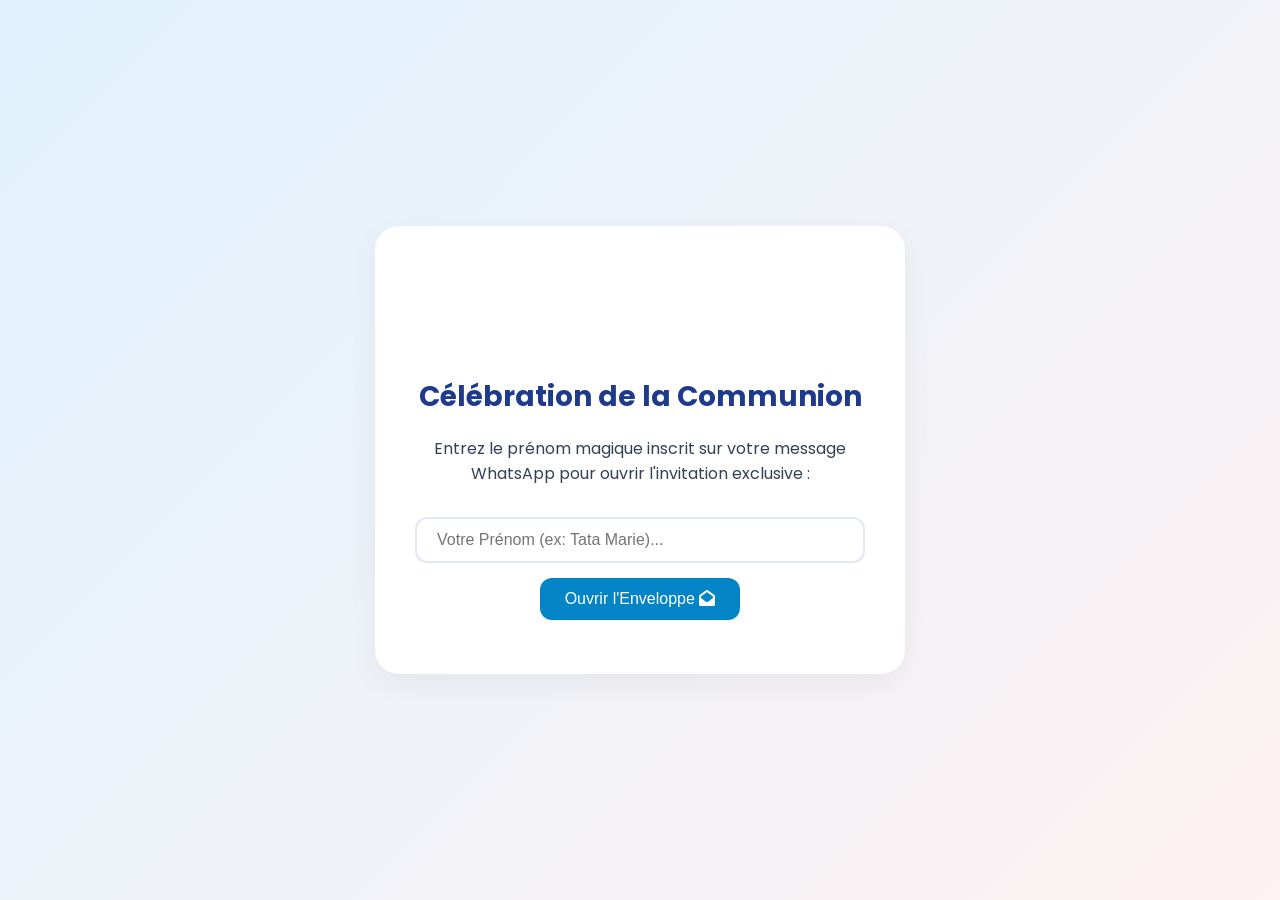
==== index.html @ 3625dfe7 "Add files via upload" ====
<!DOCTYPE html>
<html lang="fr">
<head>
    <meta charset="UTF-8">
    <meta name="viewport" content="width=device-width, initial-scale=1.0">
    <title>Bienvenue à la Communion</title>
    <link rel="stylesheet" href="style.css">
    <link href="https://fonts.googleapis.com/css2?family=Poppins:wght@300;400;600&family=Great+Vibes&display=swap" rel="stylesheet">
    <link rel="stylesheet" href="https://cdnjs.cloudflare.com/ajax/libs/font-awesome/6.0.0/css/all.min.css">
</head>
<body>

    <div class="login-container">
        <div class="animation-communion">
            <div class="mannequin boy"><i class="fa-solid fa-child-dress" style="transform: scaleX(-1);"></i></div>
            <div class="mannequin girl"><i class="fa-solid fa-child-dress"></i></div>
        </div>

        <h1>Célébration de la Communion</h1>
        <p class="subtitle">Entrez le prénom magique inscrit sur votre message WhatsApp pour ouvrir l'invitation exclusive :</p>
        
        <div class="form-group">
            <input type="text" id="guestName" placeholder="Votre Prénom (ex: Tata Marie)..." autocomplete="off">
            <button onclick="verifierEtOuvrir()">Ouvrir l'Enveloppe <i class="fa-solid fa-envelope-open"></i></button>
        </div>
        <p id="error-msg" class="error"></p>
    </div>

    <script>
        // L'astuce magique : On récupère le token secret dans l'URL envoyée par WhatsApp
        // Exemple du lien WhatsApp : https://tonpseudo.github.io/invitation/?token=VIP2026
        const urlParams = new URLSearchParams(window.location.search);
        const tokenValide = "VIP2026"; // Le code secret global pour cet événement

        // Sécurité anti-clandestin basique : si déjà activé sur un autre appareil
        if (localStorage.getItem('invitation_bloquee') === 'true') {
            document.body.innerHTML = "<div class='login-container'><h1>Accès Refusé</h1><p>Cette invitation est strictement personnelle et a déjà été validée sur un autre appareil.</p></div>";
        }

        function verifierEtOuvrir() {
            const nameInput = document.getElementById('guestName').value.trim();
            const urlToken = urlParams.get('token');
            const errorMsg = document.getElementById('error-msg');

            // Vérification du Token WhatsApp
            if (urlToken !== tokenValide) {
                errorMsg.innerText = "Désolé, ce lien n'est pas officiel ou a été transféré illégalement.";
                return;
            }

            if (nameInput.length < 2) {
                errorMsg.innerText = "Veuillez entrer un prénom valide.";
                return;
            }

            // On verrouille l'appareil : On stocke le nom localement
            localStorage.setItem('guest_name', nameInput);
            localStorage.setItem('device_locked', 'true');

            // Redirection vers la carte magique
            window.location.href = "invitation.html";
        }
    </script>
</body>
</html>
---- style.css ----
body {
    margin: 0;
    padding: 0;
    background: linear-gradient(135deg, #e0f2fe 0%, #fef2f2 100%);
    font-family: 'Poppins', sans-serif;
    display: flex;
    justify-content: center;
    align-items: center;
    min-height: 100vh;
    color: #334155;
}

.login-container, .card-container {
    background: white;
    padding: 40px;
    border-radius: 24px;
    box-shadow: 0 10px 30px rgba(0,0,0,0.05);
    text-align: center;
    max-width: 450px;
    width: 90%;
}

h1 {
    font-size: 28px;
    color: #1e3a8a;
}

.angel-title {
    font-family: 'Great Vibes', cursive;
    font-size: 45px;
    color: #b45309;
    margin: 0;
}

.welcome-guest {
    font-size: 20px;
    color: #0369a1;
}

/* --- ANIMATION DES MANNEQUINS ENFANTS --- */
.animation-communion {
    display: flex;
    justify-content: center;
    gap: 30px;
    font-size: 60px;
    margin-bottom: 20px;
}

.mannequin {
    animation: bounce 2s infinite ease-in-out;
}

.boy { color: #7dd3fc; animation-delay: 0s; }
.girl { color: #fca5a5; animation-delay: 0.5s; }

@keyframes bounce {
    0%, 100% { transform: translateY(0) scale(1); }
    50% { transform: translateY(-15px) scale(1.05); }
}

/* Formulaire */
.form-group input {
    width: 100%;
    padding: 12px 20px;
    margin: 15px 0;
    border: 2px solid #e2e8f0;
    border-radius: 12px;
    box-sizing: border-box;
    font-size: 16px;
}

button {
    background: #0284c7;
    color: white;
    border: none;
    padding: 12px 25px;
    border-radius: 12px;
    cursor: pointer;
    font-size: 16px;
    transition: background 0.3s;
}

button:hover { background: #0369a1; }

.error { color: #ef4444; font-size: 14px; margin-top: 10px; }

/* Countdown */
.countdown-container #countdown {
    font-size: 24px;
    font-weight: bold;
    color: #1e293b;
    background: #f1f5f9;
    padding: 10px;
    border-radius: 10px;
    display: inline-block;
}
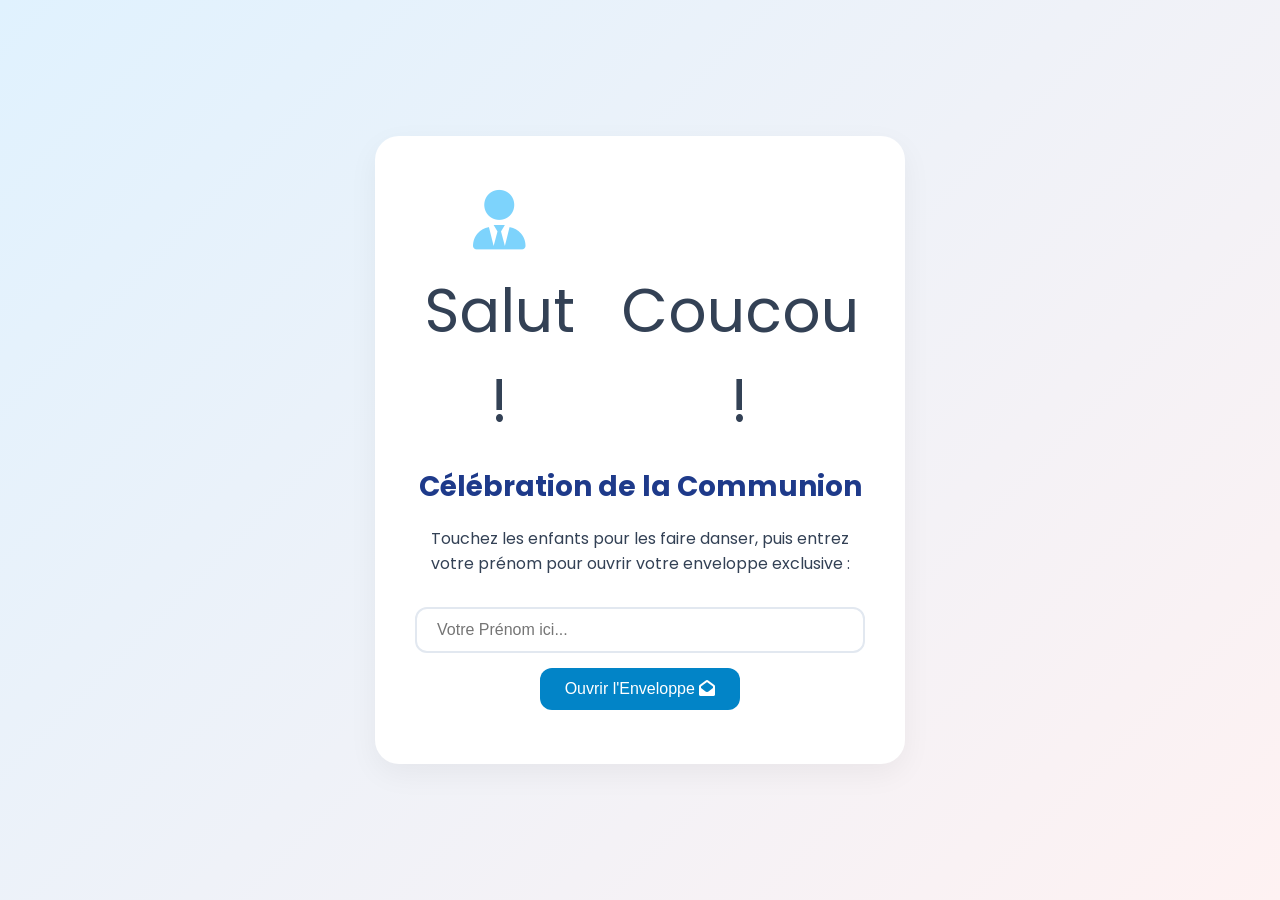
==== commit 5e3efa4e: "Update index.html" ====
--- a/index.html
+++ b/index.html
@@ -12,54 +12,112 @@
 
     <div class="login-container">
         <div class="animation-communion">
-            <div class="mannequin boy"><i class="fa-solid fa-child-dress" style="transform: scaleX(-1);"></i></div>
-            <div class="mannequin girl"><i class="fa-solid fa-child-dress"></i></div>
+            <div class="mannequin-wrapper" id="boyWrapper" onclick="declencherAction('boy')">
+                <div class="mannequin boy" id="boyIcon"><i class="fa-solid fa-user-tie"></i></div>
+                <span class="bubble" id="boyBubble">Salut !</span>
+            </div>
+            
+            <div class="mannequin-wrapper" id="girlWrapper" onclick="declencherAction('girl')">
+                <div class="mannequin girl" id="girlIcon"><i class="fa-solid fa-child-dress"></i></div>
+                <span class="bubble" id="girlBubble">Coucou !</span>
+            </div>
         </div>
 
         <h1>Célébration de la Communion</h1>
-        <p class="subtitle">Entrez le prénom magique inscrit sur votre message WhatsApp pour ouvrir l'invitation exclusive :</p>
+        <p class="subtitle">Touchez les enfants pour les faire danser, puis entrez votre prénom pour ouvrir votre enveloppe exclusive :</p>
         
         <div class="form-group">
-            <input type="text" id="guestName" placeholder="Votre Prénom (ex: Tata Marie)..." autocomplete="off">
+            <input type="text" id="guestName" placeholder="Votre Prénom ici..." autocomplete="off" oninput="reactionSaisie()">
             <button onclick="verifierEtOuvrir()">Ouvrir l'Enveloppe <i class="fa-solid fa-envelope-open"></i></button>
         </div>
         <p id="error-msg" class="error"></p>
     </div>
 
     <script>
-        // L'astuce magique : On récupère le token secret dans l'URL envoyée par WhatsApp
-        // Exemple du lien WhatsApp : https://tonpseudo.github.io/invitation/?token=VIP2026
         const urlParams = new URLSearchParams(window.location.search);
-        const tokenValide = "VIP2026"; // Le code secret global pour cet événement
+        const tokenValide = "VIP2026"; 
 
-        // Sécurité anti-clandestin basique : si déjà activé sur un autre appareil
         if (localStorage.getItem('invitation_bloquee') === 'true') {
-            document.body.innerHTML = "<div class='login-container'><h1>Accès Refusé</h1><p>Cette invitation est strictement personnelle et a déjà été validée sur un autre appareil.</p></div>";
+            document.body.innerHTML = "<div class='login-container'><h1>Accès Refusé</h1><p>Cette invitation est strictement personnelle.</p></div>";
         }
 
+        // 1. INTERACTIVITÉ : Quand on clique sur un mannequin
+        function declencherAction(genre) {
+            const icon = document.getElementById(`${genre}Icon`);
+            const bubble = document.getElementById(`${genre}Bubble`);
+            
+            // On ajoute la classe d'animation spéciale (tourbillon/spin)
+            icon.classList.add('animation-clic');
+            
+            // Changement de texte de la bulle
+            if(genre === 'boy') {
+                bubble.innerText = "Bienvenue ! 🎉";
+                bubble.style.opacity = "1";
+            } else {
+                bubble.innerText = "Danse avec moi ! ✨";
+                bubble.style.opacity = "1";
+            }
+
+            // On retire la classe après l'animation pour pouvoir recommencer
+            setTimeout(() => {
+                icon.classList.remove('animation-clic');
+                bubble.style.opacity = "0";
+            }, 1500);
+        }
+
+        // 2. INTERACTIVITÉ : Quand l'invité commence à taper son nom
+        function reactionSaisie() {
+            const nameInput = document.getElementById('guestName').value;
+            const boyWrapper = document.getElementById('boyWrapper');
+            const girlWrapper = document.getElementById('girlWrapper');
+            const boyBubble = document.getElementById('boyBubble');
+            const girlBubble = document.getElementById('girlBubble');
+
+            if (nameInput.length > 0) {
+                // Les mannequins s'ambiancent et se rapprochent au fur et à mesure de la saisie !
+                boyWrapper.style.transform = `translateX(15px) scale(1.1)`;
+                girlWrapper.style.transform = `translateX(-15px) scale(1.1)`;
+                
+                boyBubble.innerText = "C'est toi ? 😍";
+                girlBubble.innerText = "Vite, écris ! 👣";
+                boyBubble.style.opacity = "1";
+                girlBubble.style.opacity = "1";
+            } else {
+                // Reset si le champ est vidé
+                boyWrapper.style.transform = `translateX(0) scale(1)`;
+                girlWrapper.style.transform = `translateX(0) scale(1)`;
+                boyBubble.style.opacity = "0";
+                girlBubble.style.opacity = "0";
+            }
+        }
+
+        // 3. VÉRIFICATION FINALE
         function verifierEtOuvrir() {
             const nameInput = document.getElementById('guestName').value.trim();
             const urlToken = urlParams.get('token');
             const errorMsg = document.getElementById('error-msg');
 
-            // Vérification du Token WhatsApp
             if (urlToken !== tokenValide) {
-                errorMsg.innerText = "Désolé, ce lien n'est pas officiel ou a été transféré illégalement.";
+                errorMsg.innerText = "Désolé, ce lien n'est pas officiel.";
                 return;
             }
 
             if (nameInput.length < 2) {
-                errorMsg.innerText = "Veuillez entrer un prénom valide.";
+                errorMsg.innerText = "Veuillez entrer votre prénom pour que les enfants vous ouvrent la porte.";
                 return;
             }
 
-            // On verrouille l'appareil : On stocke le nom localement
             localStorage.setItem('guest_name', nameInput);
             localStorage.setItem('device_locked', 'true');
 
-            // Redirection vers la carte magique
-            window.location.href = "invitation.html";
+            // Petite animation finale de transition avant de changer de page
+            document.querySelector('.login-container').style.transform = "scale(0)";
+            document.querySelector('.login-container').style.transition = "all 0.5s ease";
+            
+            setTimeout(() => {
+                window.location.href = "invitation.html";
+            }, 500);
         }
     </script>
 </body>
-</html>+</html>
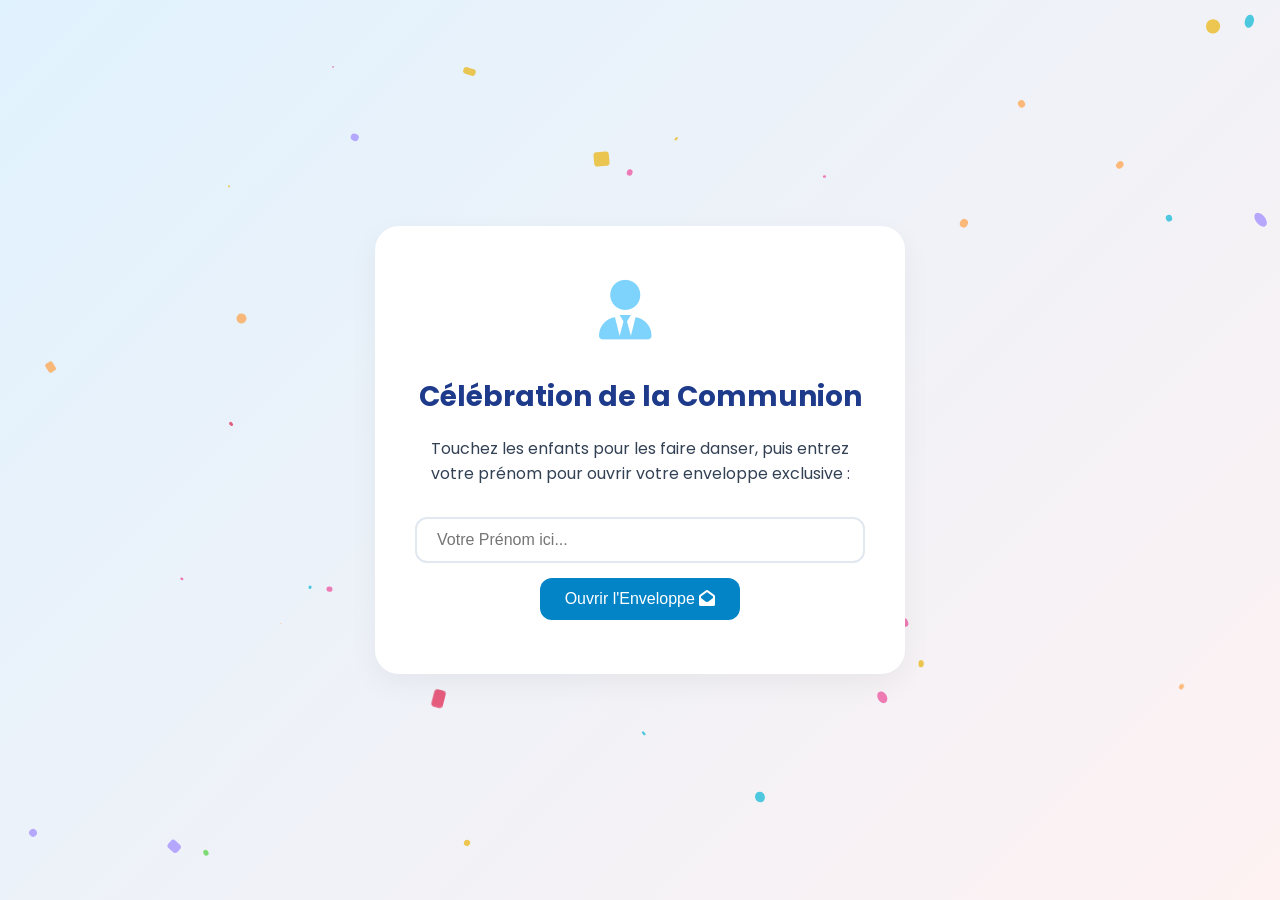
==== commit 6451beb0: "Update index.html" ====
--- a/index.html
+++ b/index.html
@@ -41,12 +41,37 @@
             document.body.innerHTML = "<div class='login-container'><h1>Accès Refusé</h1><p>Cette invitation est strictement personnelle.</p></div>";
         }
 
+        // --- AMBIANCE FESTIVE : Générateur de confettis en arrière-plan ---
+        function creerConfettis(nombre = 40) {
+            const couleurs = ['#e11d48', '#06b6d4', '#eab308', '#4cd137', '#9c88ff', '#ff9f43', '#ec4899'];
+            for (let i = 0; i < nombre; i++) {
+                const confetti = document.createElement('div');
+                confetti.style.position = 'fixed';
+                confetti.style.width = Math.random() * 10 + 6 + 'px';
+                confetti.style.height = Math.random() * 10 + 6 + 'px';
+                confetti.style.backgroundColor = couleurs[Math.floor(Math.random() * couleurs.length)];
+                confetti.style.top = Math.random() * 100 + 'vh';
+                confetti.style.left = Math.random() * 100 + 'vw';
+                confetti.style.borderRadius = Math.random() > 0.5 ? '50%' : '3px';
+                confetti.style.opacity = '0.7';
+                confetti.style.zIndex = '-1';
+                confetti.style.pointerEvents = 'none';
+                confetti.style.transform = `scale(${Math.random() * 1.2}) rotate(${Math.random() * 360}deg)`;
+                confetti.style.transition = 'all 1s ease-out';
+                confetti.classList.add('party-confetti');
+                document.body.appendChild(confetti);
+            }
+        }
+        
+        // Lance la pluie festive discrète dès le début
+        creerConfettis(45);
+
         // 1. INTERACTIVITÉ : Quand on clique sur un mannequin
         function declencherAction(genre) {
             const icon = document.getElementById(`${genre}Icon`);
             const bubble = document.getElementById(`${genre}Bubble`);
             
-            // On ajoute la classe d'animation spéciale (tourbillon/spin)
+            // Ajoute la super animation festive (breakdance / spin) défini dans le CSS survolté
             icon.classList.add('animation-clic');
             
             // Changement de texte de la bulle
@@ -62,7 +87,7 @@
             setTimeout(() => {
                 icon.classList.remove('animation-clic');
                 bubble.style.opacity = "0";
-            }, 1500);
+            }, 1200);
         }
 
         // 2. INTERACTIVITÉ : Quand l'invité commence à taper son nom
@@ -74,9 +99,9 @@
             const girlBubble = document.getElementById('girlBubble');
 
             if (nameInput.length > 0) {
-                // Les mannequins s'ambiancent et se rapprochent au fur et à mesure de la saisie !
-                boyWrapper.style.transform = `translateX(15px) scale(1.1)`;
-                girlWrapper.style.transform = `translateX(-15px) scale(1.1)`;
+                // Les mannequins s'ambiancent en s'approchant au fur et à mesure de la saisie !
+                boyWrapper.style.transform = `translateX(20px) scale(1.15)`;
+                girlWrapper.style.transform = `translateX(-20px) scale(1.15)`;
                 
                 boyBubble.innerText = "C'est toi ? 😍";
                 girlBubble.innerText = "Vite, écris ! 👣";
@@ -91,7 +116,7 @@
             }
         }
 
-        // 3. VÉRIFICATION FINALE
+        // 3. VÉRIFICATION FINALE + EFFET DE FOUIE
         function verifierEtOuvrir() {
             const nameInput = document.getElementById('guestName').value.trim();
             const urlToken = urlParams.get('token');
@@ -110,13 +135,23 @@
             localStorage.setItem('guest_name', nameInput);
             localStorage.setItem('device_locked', 'true');
 
+            // Animation explosive finale : on double le nombre de confettis !
+            creerConfettis(60);
+            
+            // Les confettis existants s'envolent
+            document.querySelectorAll('.party-confetti').forEach(c => {
+                c.style.transform = `translateY(-100px) scale(1.5) rotate(720deg)`;
+                c.style.opacity = '1';
+            });
+
             // Petite animation finale de transition avant de changer de page
-            document.querySelector('.login-container').style.transform = "scale(0)";
-            document.querySelector('.login-container').style.transition = "all 0.5s ease";
+            document.querySelector('.login-container').style.transform = "scale(0) rotate(10deg)";
+            document.querySelector('.login-container').style.opacity = "0";
+            document.querySelector('.login-container').style.transition = "all 0.6s cubic-bezier(0.6, -0.28, 0.735, 0.045)";
             
             setTimeout(() => {
                 window.location.href = "invitation.html";
-            }, 500);
+            }, 600);
         }
     </script>
 </body>
--- a/style.css
+++ b/style.css
@@ -48,6 +48,7 @@
 
 .mannequin {
     animation: bounce 2s infinite ease-in-out;
+    display: inline-block;
 }
 
 .boy { color: #7dd3fc; animation-delay: 0s; }
@@ -93,4 +94,58 @@
     padding: 10px;
     border-radius: 10px;
     display: inline-block;
-}+}
+
+/* ==========================================================
+   AJOUTS : INTERACTIVITÉ ET BULLES POUR LA PAGE D'ATTENTE
+   ========================================================== */
+
+/* Conteneur individuel de chaque enfant pour gérer le mouvement de rapprochement */
+.mannequin-wrapper {
+    position: relative;
+    cursor: pointer;
+    transition: transform 0.4s cubic-bezier(0.175, 0.885, 0.32, 1.275);
+}
+
+/* Bulle de dialogue pop-up au-dessus des mannequins */
+.bubble {
+    position: absolute;
+    top: -40px;
+    left: 50%;
+    transform: translateX(-50%);
+    background: #1e3a8a;
+    color: white;
+    font-size: 13px;
+    font-weight: 600;
+    padding: 6px 12px;
+    border-radius: 8px;
+    opacity: 0;
+    transition: opacity 0.3s ease, top 0.3s ease;
+    white-space: nowrap;
+    pointer-events: none;
+    box-shadow: 0 4px 10px rgba(0, 0, 0, 0.1);
+}
+
+/* Petite flèche en bas de la bulle de dialogue */
+.bubble::after {
+    content: '';
+    position: absolute;
+    bottom: -5px;
+    left: 50%;
+    transform: translateX(-50%);
+    border-width: 5px 5px 0;
+    border-style: solid;
+    border-color: #1e3a8a transparent;
+}
+
+/* Déclenché via JavaScript au clic : Fait vriller le mannequin de joie */
+.animation-clic {
+    animation: superSpin 1.2s ease-in-out !important;
+}
+
+@keyframes superSpin {
+    0% { transform: scale(1) rotate(0deg); }
+    30% { transform: scale(1.3) rotate(-20deg); }
+    70% { transform: scale(1.3) rotate(380deg); }
+    100% { transform: scale(1) rotate(360deg); }
+}
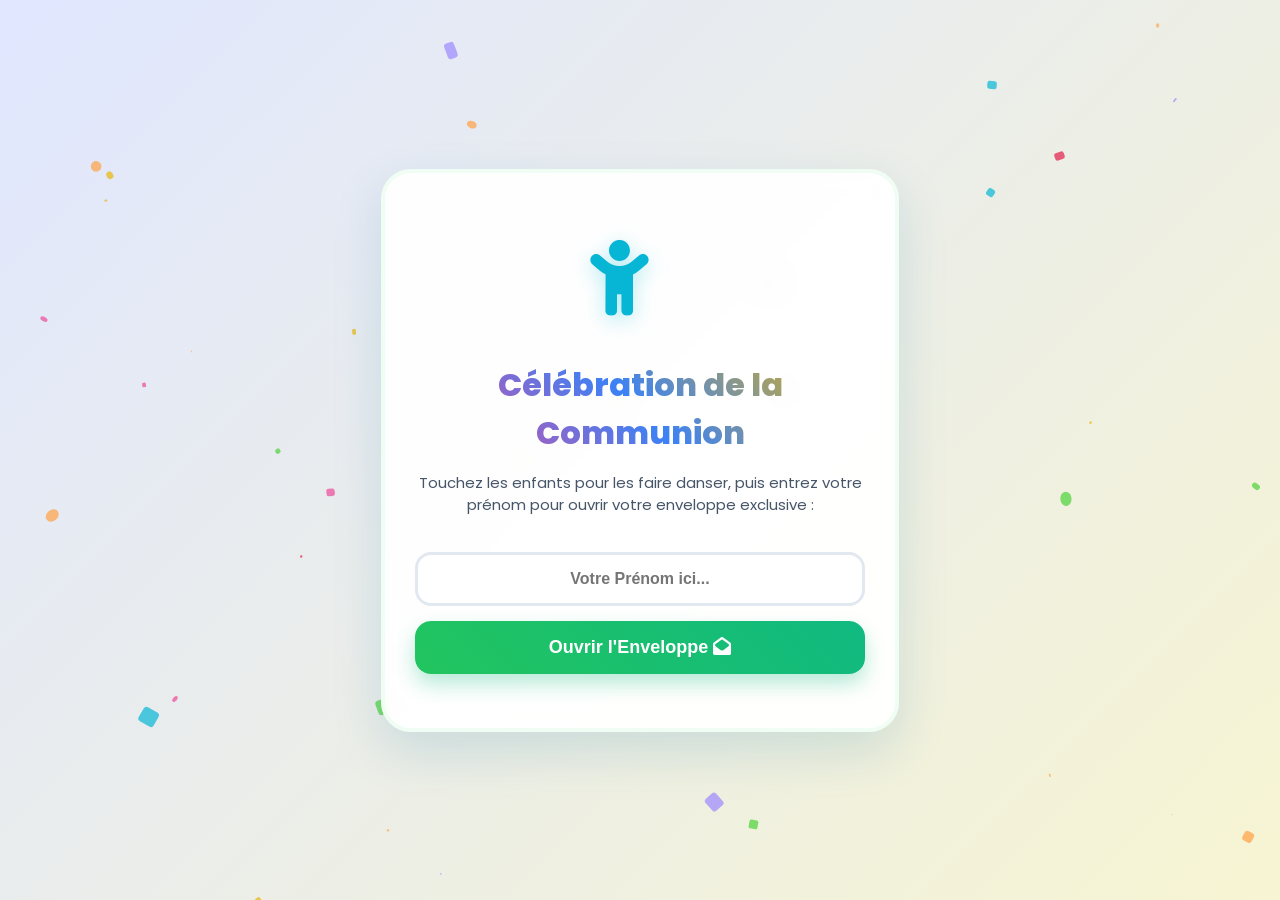
==== commit 499db81f: "Update index.html" ====
--- a/index.html
+++ b/index.html
@@ -13,12 +13,16 @@
     <div class="login-container">
         <div class="animation-communion">
             <div class="mannequin-wrapper" id="boyWrapper" onclick="declencherAction('boy')">
-                <div class="mannequin boy" id="boyIcon"><i class="fa-solid fa-user-tie"></i></div>
+                <div class="mannequin boy" id="boyIcon">
+                    <i class="fa-solid fa-child"></i>
+                </div>
                 <span class="bubble" id="boyBubble">Salut !</span>
             </div>
             
             <div class="mannequin-wrapper" id="girlWrapper" onclick="declencherAction('girl')">
-                <div class="mannequin girl" id="girlIcon"><i class="fa-solid fa-child-dress"></i></div>
+                <div class="mannequin girl" id="girlIcon">
+                    <i class="fa-solid fa-child-dress"></i>
+                </div>
                 <span class="bubble" id="girlBubble">Coucou !</span>
             </div>
         </div>
@@ -116,7 +120,7 @@
             }
         }
 
-        // 3. VÉRIFICATION FINALE + EFFET DE FOUIE
+        // 3. VÉRIFICATION FINALE + EFFET DE FOLIE
         function verifierEtOuvrir() {
             const nameInput = document.getElementById('guestName').value.trim();
             const urlToken = urlParams.get('token');
--- a/style.css
+++ b/style.css
@@ -1,132 +1,140 @@
+/* --- BASE & BACKDROP FESTIF DYNAMIQUE --- */
 body {
     margin: 0;
     padding: 0;
-    background: linear-gradient(135deg, #e0f2fe 0%, #fef2f2 100%);
+    /* Un fond dégradé interactif qui bouge tout seul */
+    background: linear-gradient(-45deg, #ffedfa, #e0f2fe, #fef9c3, #e0e7ff);
+    background-size: 400% 400%;
+    animation: gradientBg 10s ease infinite;
     font-family: 'Poppins', sans-serif;
     display: flex;
     justify-content: center;
     align-items: center;
     min-height: 100vh;
-    color: #334155;
-}
-
+    color: #1e293b;
+    overflow-x: hidden;
+}
+
+@keyframes gradientBg {
+    0% { background-position: 0% 50%; }
+    50% { background-position: 100% 50%; }
+    100% { background-position: 0% 50%; }
+}
+
+/* --- LE CONTENEUR DES CARTES MAGIQUES --- */
 .login-container, .card-container {
-    background: white;
-    padding: 40px;
-    border-radius: 24px;
-    box-shadow: 0 10px 30px rgba(0,0,0,0.05);
+    background: rgba(255, 255, 255, 0.95);
+    padding: 40px 30px;
+    border-radius: 30px;
+    box-shadow: 0 20px 50px rgba(3, 105, 161, 0.15);
+    border: 4px solid #f0fdf4;
     text-align: center;
     max-width: 450px;
     width: 90%;
-}
-
+    backdrop-filter: blur(10px);
+    position: relative;
+    animation: popIn 0.6s cubic-bezier(0.175, 0.885, 0.32, 1.275);
+}
+
+@keyframes popIn {
+    from { transform: scale(0.8); opacity: 0; }
+    to { transform: scale(1); opacity: 1; }
+}
+
+/* --- TYPOGRAPHIE ET TITRES TRÈS COLORÉS --- */
 h1 {
-    font-size: 28px;
-    color: #1e3a8a;
+    font-size: 32px;
+    font-weight: 800;
+    background: linear-gradient(45deg, #ec4899, #3b82f6, #eab308);
+    -webkit-background-clip: text;
+    -webkit-text-fill-color: transparent;
+    margin-bottom: 10px;
 }
 
 .angel-title {
     font-family: 'Great Vibes', cursive;
-    font-size: 45px;
-    color: #b45309;
+    font-size: 55px;
+    background: linear-gradient(45deg, #b45309, #db2777);
+    -webkit-background-clip: text;
+    -webkit-text-fill-color: transparent;
     margin: 0;
 }
 
+.subtitle {
+    font-size: 15px;
+    color: #475569;
+    line-height: 1.5;
+}
+
 .welcome-guest {
-    font-size: 20px;
-    color: #0369a1;
-}
-
-/* --- ANIMATION DES MANNEQUINS ENFANTS --- */
+    font-size: 22px;
+    color: #2563eb;
+    font-weight: 600;
+}
+
+/* --- ZONE DES MANNEQUINS REINES DE LA FÊTE --- */
 .animation-communion {
     display: flex;
     justify-content: center;
-    gap: 30px;
-    font-size: 60px;
-    margin-bottom: 20px;
-}
-
-.mannequin {
-    animation: bounce 2s infinite ease-in-out;
-    display: inline-block;
-}
-
-.boy { color: #7dd3fc; animation-delay: 0s; }
-.girl { color: #fca5a5; animation-delay: 0.5s; }
-
-@keyframes bounce {
-    0%, 100% { transform: translateY(0) scale(1); }
-    50% { transform: translateY(-15px) scale(1.05); }
-}
-
-/* Formulaire */
-.form-group input {
-    width: 100%;
-    padding: 12px 20px;
-    margin: 15px 0;
-    border: 2px solid #e2e8f0;
-    border-radius: 12px;
-    box-sizing: border-box;
-    font-size: 16px;
-}
-
-button {
-    background: #0284c7;
-    color: white;
-    border: none;
-    padding: 12px 25px;
-    border-radius: 12px;
-    cursor: pointer;
-    font-size: 16px;
-    transition: background 0.3s;
-}
-
-button:hover { background: #0369a1; }
-
-.error { color: #ef4444; font-size: 14px; margin-top: 10px; }
-
-/* Countdown */
-.countdown-container #countdown {
-    font-size: 24px;
-    font-weight: bold;
-    color: #1e293b;
-    background: #f1f5f9;
-    padding: 10px;
-    border-radius: 10px;
-    display: inline-block;
-}
-
-/* ==========================================================
-   AJOUTS : INTERACTIVITÉ ET BULLES POUR LA PAGE D'ATTENTE
-   ========================================================== */
-
-/* Conteneur individuel de chaque enfant pour gérer le mouvement de rapprochement */
+    gap: 40px;
+    font-size: 75px; /* Plus grands et bien plus visibles ! */
+    margin-bottom: 25px;
+    margin-top: 10px;
+}
+
+/* Conteneur individuel pour gérer le mouvement de rapprochement */
 .mannequin-wrapper {
     position: relative;
     cursor: pointer;
     transition: transform 0.4s cubic-bezier(0.175, 0.885, 0.32, 1.275);
 }
 
-/* Bulle de dialogue pop-up au-dessus des mannequins */
+/* Animation de groove automatique : ils s'ambiancent déjà tout seuls ! */
+.mannequin {
+    display: inline-block;
+}
+
+.boy { 
+    color: #06b6d4; 
+    animation: grooveBoy 1.5s infinite ease-in-out; 
+    filter: drop-shadow(0 5px 10px rgba(6, 182, 212, 0.3));
+}
+.girl { 
+    color: #ec4899; 
+    animation: grooveGirl 1.5s infinite ease-in-out;
+    filter: drop-shadow(0 5px 10px rgba(236, 72, 153, 0.3));
+}
+
+@keyframes grooveBoy {
+    0%, 100% { transform: translateY(0) rotate(-5deg) scale(1); }
+    50% { transform: translateY(-20px) rotate(10deg) scale(1.1); color: #3b82f6; }
+}
+
+@keyframes grooveGirl {
+    0%, 100% { transform: translateY(-15px) rotate(5deg) scale(1.1); color: #f43f5e; }
+    50% { transform: translateY(0) rotate(-10deg) scale(1); }
+}
+
+/* --- BULLES DE DIALOGUE POP-UP POP & FLASHY --- */
 .bubble {
     position: absolute;
-    top: -40px;
+    top: -45px;
     left: 50%;
     transform: translateX(-50%);
-    background: #1e3a8a;
+    background: linear-gradient(45deg, #1d4ed8, #ec4899);
     color: white;
-    font-size: 13px;
-    font-weight: 600;
-    padding: 6px 12px;
-    border-radius: 8px;
+    font-size: 14px;
+    font-weight: bold;
+    padding: 6px 14px;
+    border-radius: 20px;
     opacity: 0;
-    transition: opacity 0.3s ease, top 0.3s ease;
+    transition: all 0.3s ease, top 0.3s ease;
     white-space: nowrap;
     pointer-events: none;
-    box-shadow: 0 4px 10px rgba(0, 0, 0, 0.1);
-}
-
-/* Petite flèche en bas de la bulle de dialogue */
+    box-shadow: 0 5px 15px rgba(236, 72, 153, 0.4);
+}
+
+/* Petite flèche en bas de la bulle */
 .bubble::after {
     content: '';
     position: absolute;
@@ -135,17 +143,95 @@
     transform: translateX(-50%);
     border-width: 5px 5px 0;
     border-style: solid;
-    border-color: #1e3a8a transparent;
-}
-
-/* Déclenché via JavaScript au clic : Fait vriller le mannequin de joie */
+    border-color: #ec4899 transparent;
+}
+
+/* SUPER ANIMATION AU CLIC (Mode Breakdance / Vrillement total) */
 .animation-clic {
-    animation: superSpin 1.2s ease-in-out !important;
-}
-
-@keyframes superSpin {
+    animation: breakdance 1.2s cubic-bezier(0.68, -0.55, 0.265, 1.55) !important;
+}
+
+@keyframes breakdance {
     0% { transform: scale(1) rotate(0deg); }
-    30% { transform: scale(1.3) rotate(-20deg); }
-    70% { transform: scale(1.3) rotate(380deg); }
+    25% { transform: scale(1.4) rotate(-35deg) translateY(-30px); }
+    50% { transform: scale(1.2) rotate(390deg); }
+    75% { transform: scale(1.4) rotate(330deg) translateY(-20px); }
     100% { transform: scale(1) rotate(360deg); }
 }
+
+/* --- FORMULAIRE & INPUTS EN FÊTE --- */
+.form-group input {
+    width: 100%;
+    padding: 15px 20px;
+    margin: 20px 0 15px 0;
+    border: 3px solid #e2e8f0;
+    border-radius: 16px;
+    box-sizing: border-box;
+    font-size: 16px;
+    font-weight: 600;
+    text-align: center;
+    transition: all 0.3s;
+}
+
+.form-group input:focus {
+    border-color: #3b82f6;
+    outline: none;
+    box-shadow: 0 0 15px rgba(59, 130, 246, 0.25);
+    background-color: #f8fafc;
+}
+
+/* BOUTON ÉNERGÉTIQUE AVEC EFFET PULSE */
+button {
+    background: linear-gradient(45deg, #22c55e, #10b981);
+    color: white;
+    border: none;
+    padding: 16px 30px;
+    border-radius: 16px;
+    cursor: pointer;
+    font-size: 18px;
+    font-weight: bold;
+    width: 100%;
+    box-shadow: 0 10px 20px rgba(16, 185, 129, 0.3);
+    transition: all 0.3s;
+    animation: pulseBtn 2s infinite;
+}
+
+button:hover {
+    background: linear-gradient(45deg, #16a34a, #059669);
+    transform: translateY(-2px);
+    box-shadow: 0 15px 25px rgba(16, 185, 129, 0.4);
+}
+
+@keyframes pulseBtn {
+    0% { transform: scale(1); }
+    50% { transform: scale(1.03); box-shadow: 0 10px 25px rgba(16, 185, 129, 0.5); }
+    100% { transform: scale(1); }
+}
+
+.error { 
+    color: #ef4444; 
+    font-size: 14px; 
+    font-weight: 600;
+    margin-top: 12px; 
+}
+
+/* --- COMPTE À REBOURS AVEC GLOW LUMINEUX --- */
+.countdown-container h3 {
+    font-size: 16px;
+    color: #64748b;
+    text-transform: uppercase;
+    letter-spacing: 1px;
+    margin-bottom: 5px;
+}
+
+.countdown-container #countdown {
+    font-size: 26px;
+    font-weight: 800;
+    color: #ffffff;
+    background: linear-gradient(135deg, #1e3a8a 0%, #3b82f6 100%);
+    padding: 12px 25px;
+    border-radius: 16px;
+    display: inline-block;
+    box-shadow: 0 10px 20px rgba(59, 130, 246, 0.3);
+    letter-spacing: 1px;
+}
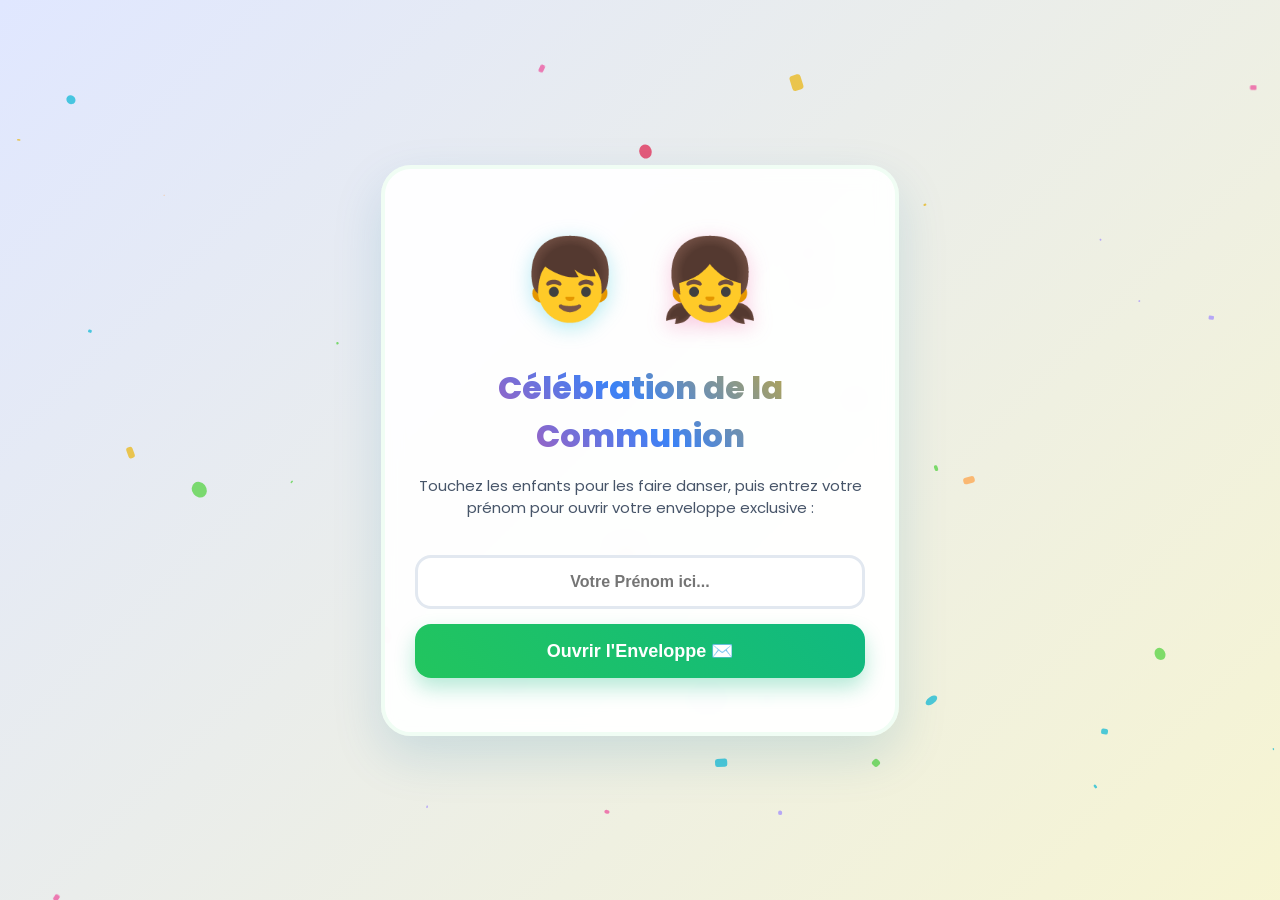
==== commit 1f29e554: "Update index.html" ====
--- a/index.html
+++ b/index.html
@@ -6,23 +6,18 @@
     <title>Bienvenue à la Communion</title>
     <link rel="stylesheet" href="style.css">
     <link href="https://fonts.googleapis.com/css2?family=Poppins:wght@300;400;600&family=Great+Vibes&display=swap" rel="stylesheet">
-    <link rel="stylesheet" href="https://cdnjs.cloudflare.com/ajax/libs/font-awesome/6.0.0/css/all.min.css">
 </head>
 <body>
 
     <div class="login-container">
         <div class="animation-communion">
             <div class="mannequin-wrapper" id="boyWrapper" onclick="declencherAction('boy')">
-                <div class="mannequin boy" id="boyIcon">
-                    <i class="fa-solid fa-child"></i>
-                </div>
+                <div class="mannequin boy" id="boyIcon" style="font-size: 80px;">👦</div>
                 <span class="bubble" id="boyBubble">Salut !</span>
             </div>
             
             <div class="mannequin-wrapper" id="girlWrapper" onclick="declencherAction('girl')">
-                <div class="mannequin girl" id="girlIcon">
-                    <i class="fa-solid fa-child-dress"></i>
-                </div>
+                <div class="mannequin girl" id="girlIcon" style="font-size: 80px;">👧</div>
                 <span class="bubble" id="girlBubble">Coucou !</span>
             </div>
         </div>
@@ -32,7 +27,7 @@
         
         <div class="form-group">
             <input type="text" id="guestName" placeholder="Votre Prénom ici..." autocomplete="off" oninput="reactionSaisie()">
-            <button onclick="verifierEtOuvrir()">Ouvrir l'Enveloppe <i class="fa-solid fa-envelope-open"></i></button>
+            <button onclick="verifierEtOuvrir()">Ouvrir l'Enveloppe ✉️</button>
         </div>
         <p id="error-msg" class="error"></p>
     </div>
@@ -67,7 +62,6 @@
             }
         }
         
-        // Lance la pluie festive discrète dès le début
         creerConfettis(45);
 
         // 1. INTERACTIVITÉ : Quand on clique sur un mannequin
@@ -75,10 +69,8 @@
             const icon = document.getElementById(`${genre}Icon`);
             const bubble = document.getElementById(`${genre}Bubble`);
             
-            // Ajoute la super animation festive (breakdance / spin) défini dans le CSS survolté
             icon.classList.add('animation-clic');
             
-            // Changement de texte de la bulle
             if(genre === 'boy') {
                 bubble.innerText = "Bienvenue ! 🎉";
                 bubble.style.opacity = "1";
@@ -87,7 +79,6 @@
                 bubble.style.opacity = "1";
             }
 
-            // On retire la classe après l'animation pour pouvoir recommencer
             setTimeout(() => {
                 icon.classList.remove('animation-clic');
                 bubble.style.opacity = "0";
@@ -103,7 +94,6 @@
             const girlBubble = document.getElementById('girlBubble');
 
             if (nameInput.length > 0) {
-                // Les mannequins s'ambiancent en s'approchant au fur et à mesure de la saisie !
                 boyWrapper.style.transform = `translateX(20px) scale(1.15)`;
                 girlWrapper.style.transform = `translateX(-20px) scale(1.15)`;
                 
@@ -112,7 +102,6 @@
                 boyBubble.style.opacity = "1";
                 girlBubble.style.opacity = "1";
             } else {
-                // Reset si le champ est vidé
                 boyWrapper.style.transform = `translateX(0) scale(1)`;
                 girlWrapper.style.transform = `translateX(0) scale(1)`;
                 boyBubble.style.opacity = "0";
@@ -139,16 +128,13 @@
             localStorage.setItem('guest_name', nameInput);
             localStorage.setItem('device_locked', 'true');
 
-            // Animation explosive finale : on double le nombre de confettis !
             creerConfettis(60);
             
-            // Les confettis existants s'envolent
             document.querySelectorAll('.party-confetti').forEach(c => {
                 c.style.transform = `translateY(-100px) scale(1.5) rotate(720deg)`;
                 c.style.opacity = '1';
             });
 
-            // Petite animation finale de transition avant de changer de page
             document.querySelector('.login-container').style.transform = "scale(0) rotate(10deg)";
             document.querySelector('.login-container').style.opacity = "0";
             document.querySelector('.login-container').style.transition = "all 0.6s cubic-bezier(0.6, -0.28, 0.735, 0.045)";
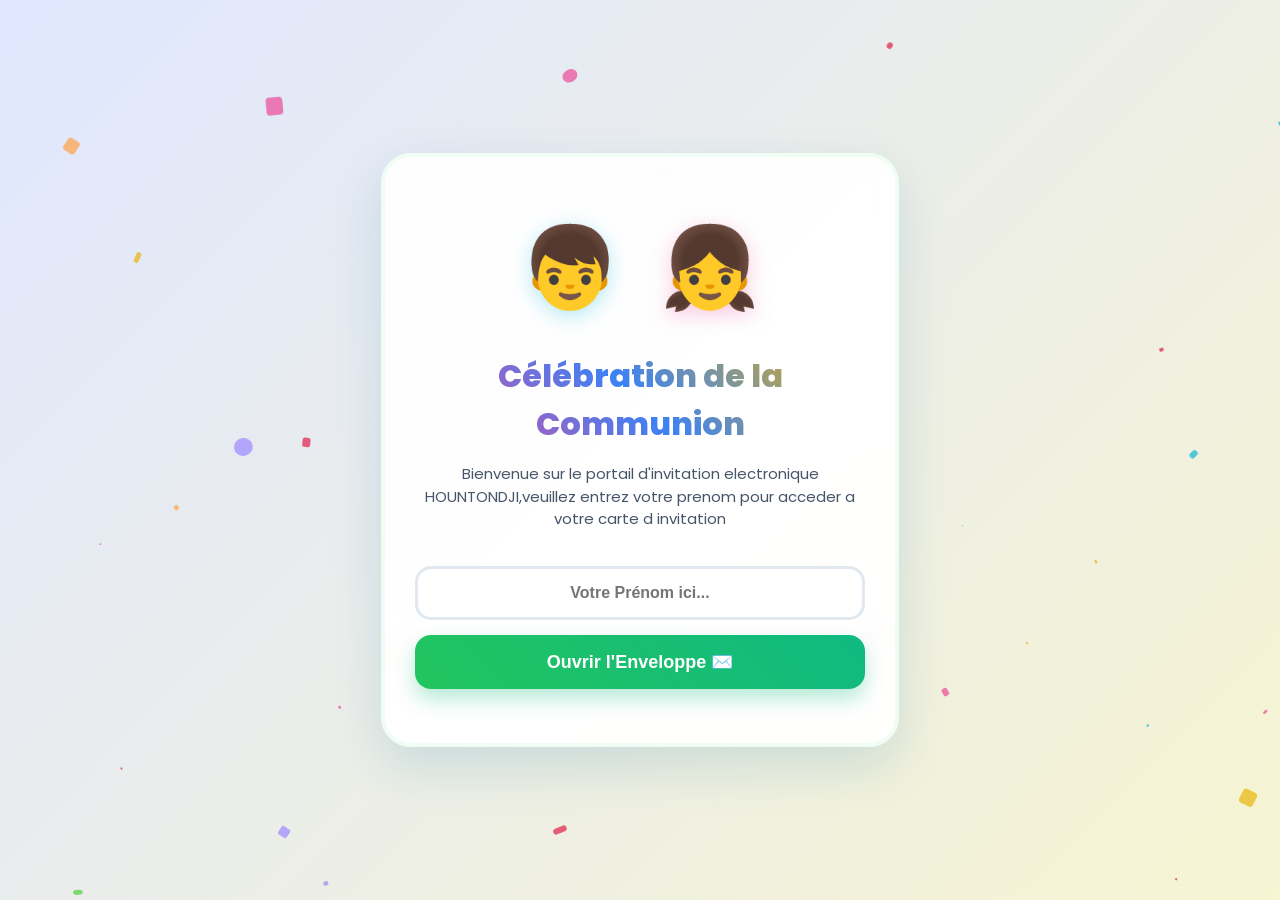
==== commit c032f0e5: "Update index.html" ====
--- a/index.html
+++ b/index.html
@@ -23,7 +23,7 @@
         </div>
 
         <h1>Célébration de la Communion</h1>
-        <p class="subtitle">Touchez les enfants pour les faire danser, puis entrez votre prénom pour ouvrir votre enveloppe exclusive :</p>
+        <p class="subtitle">Bienvenue sur le portail d'invitation electronique HOUNTONDJI,veuillez entrez votre prenom pour acceder a votre carte d invitation</p>
         
         <div class="form-group">
             <input type="text" id="guestName" placeholder="Votre Prénom ici..." autocomplete="off" oninput="reactionSaisie()">
